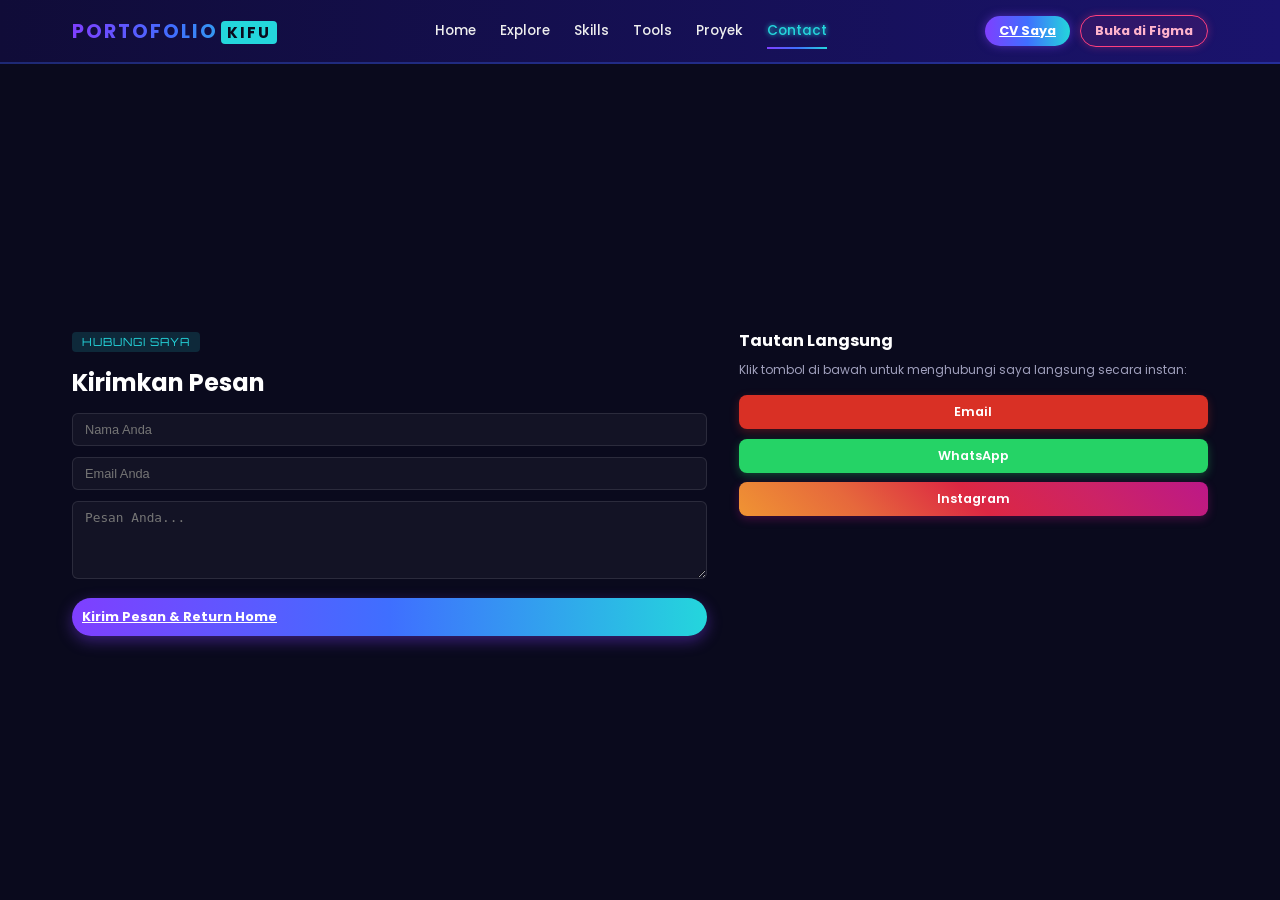
==== robotic-portfolio/contact.html @ 7e7808a2 "feat: restructure portfolio to multi-page static HTML pages for clean Figma prototyping import" ====
<!DOCTYPE html>
<html lang="id">
<head>
  <meta charset="UTF-8" />
  <meta name="viewport" content="width=device-width, initial-scale=1.0" />
  <title>Portofolio Fauzan - Contact</title>
  <link rel="stylesheet" href="style.css" />
  <link href="https://fonts.googleapis.com/css2?family=Orbitron:wght@400;700;900&family=Poppins:wght@300;400;500;600;700&display=swap" rel="stylesheet">
</head>
<body class="website-mode">
  <div class="website-container" id="workspace-website">
    <div class="play-screen active">
      <div class="screen-content">
            <header class="mock-header">
              <a href="index.html" class="mock-logo prototype-hotspot" data-target="screen-home">PORTOFOLIO<span>KIFU</span></a>
              <nav class="mock-nav">
                <a href="index.html" class="mock-nav-item prototype-hotspot" id="s8-nav-home" data-target="screen-home">Home</a>
                <a href="explore.html" class="mock-nav-item prototype-hotspot" id="s8-nav-explore" data-target="screen-explore">Explore</a>
                <a href="skills.html" class="mock-nav-item prototype-hotspot" id="s8-nav-skills" data-target="screen-skills">Skills</a>
                <a href="tools.html" class="mock-nav-item prototype-hotspot" id="s8-nav-tools" data-target="screen-tools">Tools</a>
                <a href="projects.html" class="mock-nav-item prototype-hotspot" id="s8-nav-projects" data-target="screen-projects">Proyek</a>
                <a href="contact.html" class="mock-nav-item active prototype-hotspot" id="s8-nav-contact" data-target="screen-contact">Contact</a>
              </nav>
              <div class="header-actions-group">
                <a href="cv.html" class="mock-btn-cv prototype-hotspot" id="s8-btn-cv" data-target="screen-cv">CV Saya</a>
                <a href="https://www.figma.com/design/l6Zp5T2D5J3k4u8/Portofolio-Fauzan-Zainul-Arifin" target="_blank" class="mock-btn-figma">Buka di Figma</a>
              </div>
            </header>
            <main class="mock-main">
              <div class="contact-section-inner">
                <div class="contact-left">
                  <div class="section-badge">HUBUNGI SAYA</div>
                  <h2>Kirimkan Pesan</h2>
                  <form class="contact-form-sim" onsubmit="event.preventDefault(); triggerSubmitSim();">
                    <input type="text" placeholder="Nama Anda" class="contact-input" required />
                    <input type="email" placeholder="Email Anda" class="contact-input" required />
                    <textarea placeholder="Pesan Anda..." class="contact-textarea" rows="4" required></textarea>
                    <!-- Form submit triggers transition back to Home with a success toast -->
                    <a href="index.html" class="contact-btn-submit prototype-hotspot" id="s8-btn-submit" data-target="screen-home" onclick="triggerSubmitSim()">Kirim Pesan & Return Home</a>
                  </form>
                </div>
                <div class="contact-right">
                  <h3>Tautan Langsung</h3>
                  <p>Klik tombol di bawah untuk menghubungi saya langsung secara instan:</p>
                  <div class="direct-links-grid">
                    <a href="https://mail.google.com/mail/?view=cm&fs=1&to=fauzanzainularifin14@gmail.com" target="_blank" class="contact-social-btn email-btn">
                      <span>Email</span>
                    </a>
                    <a href="https://wa.me/6281368740383?text=halo%20kak%20fauzan%20saya%20ingin%20berkenalan%20dengan%20anda" target="_blank" class="contact-social-btn wa-btn">
                      <span>WhatsApp</span>
                    </a>
                    <a href="https://www.instagram.com/holdupp_zannn" target="_blank" class="contact-social-btn ig-btn">
                      <span>Instagram</span>
                    </a>
                  </div>
                </div>
              </div>
            </main>
          </div>
    </div>
  </div>
  
  
  
  <script src="script.js"></script>
</body>
</html>
---- robotic-portfolio/style.css ----
/* ==========================================================================
   RESET & SYSTEM VARIABLE DEFINITIONS
   ========================================================================== */
@import url('https://fonts.googleapis.com/css2?family=Orbitron:wght@400;700;900&family=Poppins:wght@300;400;500;600;700&display=swap');

:root {
  /* Figma Prototyper Palette */
  --figma-bg: #1e1e1e;
  --figma-top-bar: #2c2c2c;
  --figma-sidebar: #2c2c2c;
  --figma-border: #3c3c3c;
  --figma-selected: #18a0fb;
  --figma-hotspot-bg: rgba(24, 160, 251, 0.25);
  --figma-hotspot-border: #18a0fb;
  --figma-text-muted: #b3b3b3;

  /* Fauzan's Neon Robotic Palette */
  --bg-dark: #0a0a1d;
  --color-start: #7f3fff;
  --color-mid: #3f6fff;
  --color-end: #24d6dc;
  --font-family: 'Poppins', sans-serif;
  --font-tech: 'Orbitron', sans-serif;
  --neon-gradient: linear-gradient(90deg, #7f3fff, #3f6fff, #24d6dc);
  --text-shadow-neon: 0 0 8px rgba(127, 63, 255, 0.6), 0 0 20px rgba(63, 111, 255, 0.7), 0 0 30px rgba(36, 214, 220, 0.7);
  --btn-gradient: linear-gradient(90deg, #7f3fff 0%, #3f6fff 50%, #24d6dc 100%);
  --card-bg: #121229;
  
  --wire-color: #24d6dc;
  --wire-color-selected: #ff3f7f;
}

* {
  box-sizing: border-box;
  margin: 0;
  padding: 0;
}

body {
  font-family: var(--font-family);
  background: var(--figma-bg);
  color: #ffffff;
  overflow: hidden;
  height: 100vh;
  display: flex;
  flex-direction: column;
}

/* ==========================================================================
   TOP BAR HEADER CONTROL
   ========================================================================== */
.top-bar {
  height: 52px;
  background: var(--figma-top-bar);
  border-bottom: 1px solid var(--figma-border);
  display: flex;
  justify-content: space-between;
  align-items: center;
  padding: 0 1rem;
  z-index: 1000;
  user-select: none;
}

.top-left {
  display: flex;
  align-items: center;
  gap: 0.8rem;
}

.prototype-logo {
  display: flex;
  align-items: center;
  gap: 0.5rem;
  font-weight: 700;
  font-size: 0.9rem;
  letter-spacing: 0.5px;
}

.figma-icon {
  width: 14px;
  height: 21px;
}

.divider {
  width: 1px;
  height: 20px;
  background: var(--figma-border);
}

.project-name {
  color: var(--figma-text-muted);
  font-size: 0.85rem;
  font-weight: 500;
}

.top-middle {
  flex-grow: 1;
  display: flex;
  justify-content: center;
}

.mode-tabs {
  display: flex;
  background: #1e1e1e;
  padding: 2px;
  border-radius: 6px;
  border: 1px solid var(--figma-border);
}

.mode-tab {
  background: transparent;
  border: none;
  color: var(--figma-text-muted);
  padding: 6px 14px;
  border-radius: 4px;
  font-size: 0.8rem;
  font-weight: 600;
  cursor: pointer;
  display: flex;
  align-items: center;
  gap: 0.4rem;
  transition: all 0.2s ease;
}

.mode-tab:hover {
  color: #ffffff;
}

.mode-tab.active {
  background: var(--figma-border);
  color: #ffffff;
  box-shadow: 0 1px 3px rgba(0,0,0,0.3);
}

.top-right {
  display: flex;
  align-items: center;
  gap: 1rem;
}

.canvas-controls {
  display: flex;
  align-items: center;
  gap: 0.5rem;
}

.control-btn {
  background: #333333;
  color: #ffffff;
  border: none;
  width: 24px;
  height: 24px;
  border-radius: 4px;
  font-size: 0.85rem;
  cursor: pointer;
  display: flex;
  align-items: center;
  justify-content: center;
}

.control-btn:hover {
  background: #444444;
}

.zoom-pct {
  font-size: 0.8rem;
  font-weight: 600;
  min-width: 36px;
  text-align: center;
}

.view-toggles {
  display: flex;
  gap: 1rem;
}

.toggle-container {
  display: flex;
  align-items: center;
  gap: 0.4rem;
  font-size: 0.75rem;
  cursor: pointer;
  color: var(--figma-text-muted);
}

.toggle-container input {
  cursor: pointer;
}

/* ==========================================================================
   WORKSPACE CONTAINER (CANVAS MODE)
   ========================================================================== */
.workspace-container {
  flex-grow: 1;
  display: flex;
  position: relative;
  overflow: hidden;
  height: calc(100vh - 52px);
}

/* SIDEBAR LAYOUTS */
.sidebar {
  width: 260px;
  background: var(--figma-sidebar);
  border-right: 1px solid var(--figma-border);
  display: flex;
  flex-direction: column;
  z-index: 10;
  flex-shrink: 0;
  user-select: none;
}

.right-sidebar {
  border-right: none;
  border-left: 1px solid var(--figma-border);
}

.sidebar-header {
  padding: 0.8rem 1rem;
  border-bottom: 1px solid var(--figma-border);
}

.sidebar-header h3 {
  font-size: 0.75rem;
  text-transform: uppercase;
  letter-spacing: 1px;
  color: var(--figma-text-muted);
  font-weight: 700;
}

.sidebar-content {
  flex-grow: 1;
  overflow-y: auto;
  padding: 0.5rem 0;
}

/* Layers list styling */
.layers-list, .connections-list {
  list-style: none;
}

.layer-item, .conn-item {
  padding: 8px 16px;
  font-size: 0.8rem;
  color: var(--figma-text-muted);
  cursor: pointer;
  display: flex;
  align-items: center;
  gap: 0.5rem;
  transition: all 0.15s ease;
}

.layer-item:hover, .conn-item:hover {
  background: rgba(255,255,255,0.05);
  color: #ffffff;
}

.layer-item.active, .conn-item.active {
  background: rgba(24, 160, 251, 0.15);
  color: #18a0fb;
  font-weight: 600;
}

.layer-icon {
  font-size: 0.75rem;
  opacity: 0.7;
}

/* Connection Inspector Panel */
.inspector-section {
  padding: 1rem;
}

.inspector-section.empty-state {
  color: var(--figma-text-muted);
  font-size: 0.8rem;
  line-height: 1.5;
  text-align: center;
  padding-top: 3rem;
}

.inspector-item {
  margin-bottom: 1.2rem;
  display: flex;
  flex-direction: column;
  gap: 0.3rem;
}

.ins-label {
  font-size: 0.7rem;
  text-transform: uppercase;
  color: var(--figma-text-muted);
  letter-spacing: 0.5px;
}

.ins-value {
  font-size: 0.85rem;
  font-weight: 600;
  color: #ffffff;
}

.glow-badge {
  display: inline-block;
  background: rgba(127, 63, 255, 0.2);
  color: #b58dff;
  padding: 3px 8px;
  border-radius: 4px;
  border: 1px solid rgba(127, 63, 255, 0.4);
  font-size: 0.75rem;
}

.highlight-blue {
  color: #24d6dc;
}

.highlight-green {
  color: #0acf83;
}

.action-card-play {
  margin-top: 2rem;
  background: #1a1a1a;
  border: 1px solid var(--figma-border);
  padding: 1rem;
  border-radius: 8px;
  text-align: center;
}

.action-card-play p {
  font-size: 0.75rem;
  color: var(--figma-text-muted);
  margin-bottom: 0.8rem;
}

.btn-play-trigger {
  background: var(--figma-selected);
  color: #ffffff;
  border: none;
  padding: 8px 16px;
  border-radius: 6px;
  font-size: 0.8rem;
  font-weight: 600;
  cursor: pointer;
  width: 100%;
  transition: opacity 0.2s ease;
}

.btn-play-trigger:hover {
  opacity: 0.9;
}

/* ==========================================================================
   CANVAS WINDOW (EDITOR VIEWER)
   ========================================================================== */
.canvas-viewport {
  flex-grow: 1;
  position: relative;
  overflow: auto;
  cursor: grab;
  /* Glowing Space/Grid Background */
  background-color: #0d0c1d;
  background-image: 
    radial-gradient(rgba(127, 63, 255, 0.12) 1.5px, transparent 0),
    radial-gradient(rgba(36, 214, 220, 0.08) 2px, transparent 0);
  background-size: 32px 32px, 64px 64px;
  background-position: 0 0, 16px 16px;
  user-select: none;
}

.canvas-viewport:active {
  cursor: grabbing;
}

.canvas-inner {
  position: absolute;
  width: 4000px;
  height: 3000px;
  transform-origin: top left;
  transition: transform 0.1s linear; /* Responsive rendering on zoom/pan */
}

/* SVG Wires Overlay */
.wires-overlay {
  position: absolute;
  top: 0;
  left: 0;
  width: 100%;
  height: 100%;
  pointer-events: none;
  z-index: 5;
}

/* Wire Paths */
.wire-path {
  fill: none;
  stroke: var(--wire-color);
  stroke-width: 2.5;
  cursor: pointer;
  pointer-events: visibleStroke;
  transition: stroke 0.2s, stroke-width 0.2s;
}

.wire-path:hover, .wire-path.active {
  stroke: var(--wire-color-selected);
  stroke-width: 3.5;
  filter: drop-shadow(0 0 4px var(--wire-color-selected));
}

.wire-path.glowing {
  stroke-dasharray: 8 4;
  animation: dash 30s linear infinite;
}

@keyframes dash {
  to {
    stroke-dashoffset: -1000;
  }
}

/* Wire hotspots */
.wire-hotspot {
  fill: rgba(36, 214, 220, 0.15);
  stroke: #24d6dc;
  stroke-width: 1.5;
  cursor: pointer;
  pointer-events: fill;
  transition: all 0.2s ease;
}

.wire-hotspot:hover {
  fill: rgba(255, 63, 127, 0.25);
  stroke: #ff3f7f;
}

/* ==========================================================================
   FIGMA SCREEN FRAMES
   ========================================================================== */
.figma-frame {
  position: absolute;
  width: 1024px;
  height: 640px;
  background: var(--bg-dark);
  border: 1px dashed rgba(255, 255, 255, 0.25);
  box-shadow: 0 20px 50px rgba(0, 0, 0, 0.6);
  border-radius: 8px;
  display: flex;
  flex-direction: column;
  overflow: hidden;
  z-index: 2;
  transition: border-color 0.2s, box-shadow 0.2s;
}

.figma-frame:hover {
  border-color: rgba(24, 160, 251, 0.5);
  box-shadow: 0 20px 50px rgba(0, 0, 0, 0.6), 0 0 20px rgba(24, 160, 251, 0.15);
}

.figma-frame.active {
  border: 2px solid var(--figma-selected);
  border-color: var(--figma-selected);
}

.frame-label {
  position: absolute;
  top: -24px;
  left: 0;
  display: flex;
  gap: 8px;
  font-size: 11px;
  font-family: sans-serif;
  color: var(--figma-text-muted);
  pointer-events: none;
}

.frame-name {
  font-weight: 700;
  color: #ffffff;
}

.frame-size {
  opacity: 0.6;
}

.figma-frame.active .frame-name {
  color: var(--figma-selected);
}

/* Screen viewport content */
.screen-content {
  width: 100%;
  height: 100%;
  display: flex;
  flex-direction: column;
  background: var(--bg-dark);
  position: relative;
  overflow-y: auto;
  overflow-x: hidden;
}

/* Custom Scrollbar for screens inside editor */
.screen-content::-webkit-scrollbar {
  width: 8px;
}
.screen-content::-webkit-scrollbar-track {
  background: rgba(0, 0, 0, 0.3);
}
.screen-content::-webkit-scrollbar-thumb {
  background: rgba(255, 255, 255, 0.15);
  border-radius: 4px;
}

/* Hotspot areas indicators (only shown when checked) */
.prototype-hotspot {
  position: relative;
  cursor: pointer;
}

body.show-hotspots-active .prototype-hotspot::after {
  content: '';
  position: absolute;
  top: 0;
  left: 0;
  right: 0;
  bottom: 0;
  border-radius: 4px;
  background: var(--figma-hotspot-bg);
  border: 1px dashed var(--figma-hotspot-border);
  pointer-events: none;
  opacity: 0.4;
  transition: opacity 0.2s;
  z-index: 100;
}

body.show-hotspots-active .prototype-hotspot:hover::after {
  opacity: 0.9;
}

/* ==========================================================================
   HIGH FIDELITY MOCK SCREEN INTERIOR STYLING
   ========================================================================== */

/* 1. Header */
.mock-header {
  height: 64px;
  background: linear-gradient(90deg, #100c38, #1a136d);
  border-bottom: 2px solid rgba(63, 111, 255, 0.3);
  display: flex;
  justify-content: space-between;
  align-items: center;
  padding: 0 2rem;
  flex-shrink: 0;
  position: sticky;
  top: 0;
  z-index: 50;
}

.mock-logo {
  font-weight: 700;
  font-size: 1.2rem;
  background: var(--neon-gradient);
  -webkit-background-clip: text;
  background-clip: text;
  color: transparent;
  letter-spacing: 2px;
}

.mock-logo span {
  background: var(--color-end);
  padding: 0px 6px;
  border-radius: 4px;
  color: #0a0a1d;
  font-size: 0.95rem;
  margin-left: 3px;
  display: inline-block;
  -webkit-background-clip: initial;
  background-clip: initial;
}

.mock-nav {
  display: flex;
  gap: 1.5rem;
}

.mock-nav-item {
  color: #eeeeee;
  font-size: 0.85rem;
  font-weight: 500;
  text-decoration: none;
  position: relative;
  padding: 4px 0;
  transition: color 0.3s;
}

.mock-nav-item:hover, .mock-nav-item.active {
  color: var(--color-end);
  text-shadow: 0 0 5px var(--color-end);
}

.mock-nav-item.active::after {
  content: '';
  position: absolute;
  bottom: -4px;
  left: 0;
  width: 100%;
  height: 2px;
  background: var(--btn-gradient);
}

.mock-btn-cv {
  font-weight: 700;
  padding: 6px 14px;
  font-size: 0.8rem;
  border-radius: 16px;
  cursor: pointer;
  border: none;
  background: var(--btn-gradient);
  color: white;
  box-shadow: 0 0 10px rgba(127, 63, 255, 0.5);
  transition: all 0.3s ease;
}

.mock-btn-cv:hover {
  box-shadow: 0 0 15px rgba(36, 214, 220, 0.8);
}

.mock-main {
  flex-grow: 1;
  padding: 2rem;
  display: flex;
  flex-direction: column;
  justify-content: center;
}

/* SCREEN 1: Home Layout */
.hero-section {
  display: grid;
  grid-template-columns: 1.2fr 0.8fr;
  gap: 2rem;
  align-items: center;
}

.hero-tag {
  font-family: var(--font-tech);
  font-size: 0.7rem;
  color: var(--color-end);
  text-shadow: 0 0 5px var(--color-end);
  letter-spacing: 1px;
  margin-bottom: 0.5rem;
}

.hero-title {
  font-size: 2.8rem;
  line-height: 1.1;
  font-weight: 700;
  margin-bottom: 0.6rem;
  color: #ffffff;
}

.hero-title span {
  background: var(--neon-gradient);
  -webkit-background-clip: text;
  background-clip: text;
  color: transparent;
}

.hero-subtitle {
  font-size: 1.1rem;
  color: var(--color-end);
  font-weight: 600;
  margin-bottom: 0.8rem;
}

.hero-desc {
  font-size: 0.85rem;
  color: #b3b3c6;
  line-height: 1.5;
  margin-bottom: 1.5rem;
}

.hero-actions {
  display: flex;
  gap: 1rem;
}

.hero-btn-primary, .hero-btn-secondary {
  padding: 10px 20px;
  border-radius: 24px;
  font-size: 0.85rem;
  font-weight: 600;
  border: none;
  cursor: pointer;
  transition: all 0.3s;
}

.hero-btn-primary {
  background: var(--btn-gradient);
  color: #ffffff;
  box-shadow: 0 0 15px rgba(63, 111, 255, 0.4);
}

.hero-btn-primary:hover {
  transform: translateY(-2px);
  box-shadow: 0 0 25px rgba(63, 111, 255, 0.8);
}

.hero-btn-secondary {
  background: rgba(255, 255, 255, 0.05);
  color: #ffffff;
  border: 1px solid rgba(255, 255, 255, 0.2);
}

.hero-btn-secondary:hover {
  background: rgba(255, 255, 255, 0.15);
  border-color: var(--color-end);
}

.avatar-glow {
  display: flex;
  justify-content: center;
  align-items: center;
}

.avatar-frame {
  width: 180px;
  height: 180px;
  border-radius: 50%;
  background: linear-gradient(45deg, var(--color-start), var(--color-end));
  padding: 4px;
  box-shadow: 0 0 30px rgba(127, 63, 255, 0.4);
}

.avatar-placeholder {
  width: 100%;
  height: 100%;
  border-radius: 50%;
  background: #0d0c1d;
  display: flex;
  align-items: center;
  justify-content: center;
  position: relative;
}

.avatar-image-sim {
  font-family: var(--font-tech);
  font-size: 2.2rem;
  font-weight: 900;
  background: var(--neon-gradient);
  -webkit-background-clip: text;
  background-clip: text;
  color: transparent;
}

.pulse-ring {
  position: absolute;
  width: 100%;
  height: 100%;
  border: 2px solid var(--color-end);
  border-radius: 50%;
  animation: pulse-ring-anim 2s infinite;
  opacity: 0.7;
}

@keyframes pulse-ring-anim {
  0% { transform: scale(1); opacity: 0.7; }
  100% { transform: scale(1.3); opacity: 0; }
}

/* SCREEN 2: Explore Layout */
.explore-section {
  display: grid;
  grid-template-columns: 1.1fr 0.9fr;
  gap: 2rem;
  align-items: center;
}

.section-badge {
  font-family: var(--font-tech);
  background: rgba(36, 214, 220, 0.15);
  color: var(--color-end);
  padding: 3px 10px;
  border-radius: 4px;
  font-size: 0.7rem;
  letter-spacing: 1px;
  display: inline-block;
  margin-bottom: 0.8rem;
}

.section-title {
  font-size: 1.9rem;
  font-weight: 700;
  margin-bottom: 1rem;
  background: var(--neon-gradient);
  -webkit-background-clip: text;
  background-clip: text;
  color: transparent;
}

.explore-p {
  font-size: 0.85rem;
  color: #cccccc;
  line-height: 1.6;
  margin-bottom: 1rem;
}

.explore-btn-next, .skills-btn-next, .tools-btn-next {
  background: linear-gradient(90deg, #3f6fff, #24d6dc);
  border: none;
  color: white;
  padding: 10px 20px;
  border-radius: 20px;
  font-size: 0.8rem;
  font-weight: 600;
  cursor: pointer;
  margin-top: 1rem;
  box-shadow: 0 5px 15px rgba(36, 214, 220, 0.3);
  transition: all 0.3s;
}

.explore-btn-next:hover, .skills-btn-next:hover, .tools-btn-next:hover {
  box-shadow: 0 5px 20px rgba(36, 214, 220, 0.6);
  transform: translateX(3px);
}

.robotic-terminal {
  background: #090915;
  border: 1px solid rgba(63, 111, 255, 0.4);
  border-radius: 8px;
  padding: 1rem;
  font-family: var(--font-tech);
  box-shadow: inset 0 0 15px rgba(63, 111, 255, 0.2);
}

.terminal-header {
  display: flex;
  align-items: center;
  gap: 5px;
  border-bottom: 1px solid rgba(255,255,255,0.1);
  padding-bottom: 0.5rem;
  margin-bottom: 0.8rem;
}

.dot {
  width: 8px;
  height: 8px;
  border-radius: 50%;
}
.dot.red { background: #ff5f56; }
.dot.yellow { background: #ffbd2e; }
.dot.green { background: #27c93f; }

.terminal-title {
  font-size: 0.65rem;
  color: var(--figma-text-muted);
  margin-left: 5px;
}

.term-row {
  font-size: 0.75rem;
  margin-bottom: 0.6rem;
}

.term-row .lbl {
  color: #ff3f7f;
}
.term-row .val {
  color: #24d6dc;
}

.pulse-text {
  animation: text-pulse-anim 1.5s infinite alternate;
}

@keyframes text-pulse-anim {
  0% { opacity: 0.4; }
  100% { opacity: 1; text-shadow: 0 0 5px #24d6dc; }
}

.term-graph {
  height: 4px;
  background: rgba(255,255,255,0.1);
  border-radius: 2px;
  margin-top: 0.5rem;
  overflow: hidden;
}

.bar-fill {
  height: 100%;
  background: linear-gradient(90deg, var(--color-start), var(--color-end));
  animation: load-graph 1.5s ease-out forwards;
}

@keyframes load-graph {
  from { width: 0; }
}

/* SCREEN 3: Skills Layout */
.skills-layout {
  display: grid;
  grid-template-columns: 1fr 1fr;
  gap: 1.5rem;
  margin-bottom: 1rem;
}

.skills-card {
  background: #111126;
  border: 1px solid rgba(127, 63, 255, 0.2);
  border-radius: 12px;
  padding: 1.2rem;
  box-shadow: 0 5px 15px rgba(0,0,0,0.3);
}

.skills-card h3 {
  font-size: 1.1rem;
  font-weight: 700;
  margin-bottom: 1rem;
  background: var(--neon-gradient);
  -webkit-background-clip: text;
  background-clip: text;
  color: transparent;
  border-bottom: 1px solid rgba(63, 111, 255, 0.2);
  padding-bottom: 0.4rem;
}

.skill-item-bar {
  margin-bottom: 0.8rem;
}

.skill-info {
  display: flex;
  justify-content: space-between;
  font-size: 0.75rem;
  margin-bottom: 0.3rem;
  color: #eeeeee;
  font-weight: 500;
}

.bar-bg {
  height: 6px;
  background: rgba(255,255,255,0.08);
  border-radius: 3px;
  overflow: hidden;
}

.bar-fill-neon {
  height: 100%;
  background: linear-gradient(90deg, #7f3fff, #3f6fff);
  box-shadow: 0 0 8px rgba(127, 63, 255, 0.8);
  border-radius: 3px;
}

.bar-fill-neon.blue {
  background: linear-gradient(90deg, #3f6fff, #24d6dc);
  box-shadow: 0 0 8px rgba(36, 214, 220, 0.8);
}

.skills-footer {
  display: flex;
  justify-content: flex-end;
}

/* SCREEN 4: Tools Layout */
.tools-layout {
  text-align: center;
  max-width: 800px;
  margin: 0 auto;
}

.tools-header {
  margin-bottom: 1.5rem;
}

.tools-header h2 {
  font-size: 1.8rem;
  background: var(--neon-gradient);
  -webkit-background-clip: text;
  background-clip: text;
  color: transparent;
  margin-bottom: 0.5rem;
}

.tools-header p {
  font-size: 0.8rem;
  color: #a0a0bd;
}

.tools-grid {
  display: grid;
  grid-template-columns: repeat(6, 1fr);
  gap: 1rem;
  margin-bottom: 1.5rem;
}

.tool-icon-card {
  background: #111126;
  border: 1px solid rgba(63, 111, 255, 0.2);
  border-radius: 8px;
  padding: 1rem 0.5rem;
  display: flex;
  flex-direction: column;
  align-items: center;
  gap: 0.5rem;
  transition: all 0.3s ease;
}

.tool-icon-card:hover {
  transform: translateY(-4px);
  border-color: var(--color-end);
  box-shadow: 0 5px 15px rgba(36, 214, 220, 0.2);
}

.tool-icon-card img {
  width: 36px;
  height: 36px;
  object-fit: contain;
}

.tool-icon-card span {
  font-size: 0.7rem;
  font-weight: 600;
  color: #eeeeee;
}

.tools-footer {
  display: flex;
  justify-content: flex-end;
}

/* SCREEN 5: Projects Layout */
.projects-container {
  display: flex;
  flex-direction: column;
  height: 100%;
}

.projects-intro {
  margin-bottom: 1rem;
}

.projects-intro h2 {
  font-size: 1.7rem;
  background: var(--neon-gradient);
  -webkit-background-clip: text;
  background-clip: text;
  color: transparent;
}

.projects-grid-2x2 {
  display: grid;
  grid-template-columns: 1fr 1fr;
  gap: 1.2rem;
  flex-grow: 1;
}

.project-card-compact {
  background: #111126;
  border: 1px solid rgba(127, 63, 255, 0.15);
  border-radius: 12px;
  overflow: hidden;
  display: flex;
  flex-direction: column;
  transition: all 0.3s;
}

.project-card-compact:hover {
  transform: translateY(-2px);
  border-color: var(--color-end);
  box-shadow: 0 5px 20px rgba(36, 214, 220, 0.3);
}

.proj-img-placeholder {
  height: 100px;
  background: linear-gradient(135deg, #151133, #090915);
  display: flex;
  align-items: center;
  justify-content: center;
  font-family: var(--font-tech);
  font-size: 0.75rem;
  font-weight: 700;
  letter-spacing: 0.5px;
  border-bottom: 1px solid rgba(255,255,255,0.05);
}

.font-orange { color: #f24e1e; text-shadow: 0 0 5px rgba(242, 78, 30, 0.5); }
.font-blue { color: #24d6dc; text-shadow: 0 0 5px rgba(36, 214, 220, 0.5); }
.font-purple { color: #a259ff; text-shadow: 0 0 5px rgba(162, 89, 255, 0.5); }
.font-cyan { color: #3f6fff; text-shadow: 0 0 5px rgba(63, 111, 255, 0.5); }

.proj-meta {
  padding: 0.8rem;
  display: flex;
  flex-direction: column;
  gap: 0.3rem;
  flex-grow: 1;
}

.proj-meta h4 {
  font-size: 0.85rem;
  font-weight: 700;
  color: #ffffff;
}

.proj-role-tag {
  font-size: 0.65rem;
  color: var(--color-end);
  font-style: italic;
  font-weight: 500;
}

.proj-meta p {
  font-size: 0.7rem;
  color: #a0a0bd;
  line-height: 1.4;
  margin-top: 2px;
}

.click-details {
  font-size: 0.7rem;
  font-weight: 700;
  color: var(--color-end);
  margin-top: auto;
  align-self: flex-end;
  text-decoration: underline;
}

/* SCREENS 6 & 7: Project Detail Layout */
.project-detail-layout {
  display: flex;
  flex-direction: column;
  gap: 1rem;
}

.detail-header-row {
  display: flex;
  justify-content: space-between;
  align-items: center;
}

.btn-back-projects {
  background: rgba(255, 255, 255, 0.05);
  border: 1px solid rgba(255, 255, 255, 0.2);
  color: white;
  padding: 6px 14px;
  border-radius: 16px;
  font-size: 0.75rem;
  font-weight: 600;
  cursor: pointer;
  transition: all 0.3s;
}

.btn-back-projects:hover {
  background: var(--btn-gradient);
  border-color: transparent;
}

.detail-title {
  font-size: 1.5rem;
  font-weight: 700;
  background: var(--neon-gradient);
  -webkit-background-clip: text;
  background-clip: text;
  color: transparent;
}

.detail-grid {
  display: grid;
  grid-template-columns: 1.1fr 0.9fr;
  gap: 1.5rem;
}

.video-mock-player {
  background: #000000;
  border-radius: 12px;
  aspect-ratio: 16/9;
  display: flex;
  flex-direction: column;
  justify-content: center;
  align-items: center;
  position: relative;
  overflow: hidden;
  border: 1px solid rgba(127, 63, 255, 0.3);
  box-shadow: 0 0 15px rgba(127, 63, 255, 0.2);
}

.play-icon {
  font-size: 3rem;
  color: var(--color-end);
  cursor: pointer;
  transition: transform 0.2s;
}

.play-icon:hover {
  transform: scale(1.15);
  text-shadow: 0 0 10px var(--color-end);
}

.video-overlay-text {
  font-size: 0.65rem;
  color: #888888;
  margin-top: 10px;
}

.video-controls {
  position: absolute;
  bottom: 0;
  left: 0;
  right: 0;
  background: rgba(0,0,0,0.6);
  padding: 6px;
  display: flex;
  align-items: center;
  gap: 10px;
}

.progress-bar-sim {
  flex-grow: 1;
  height: 4px;
  background: rgba(255,255,255,0.2);
  position: relative;
}

.progress-bar-sim::after {
  content: '';
  position: absolute;
  top: 0;
  left: 0;
  width: 40%;
  height: 100%;
  background: var(--color-end);
}

.play-btn-sim {
  font-size: 0.7rem;
}

.browser-mock-preview {
  background: #1a1a2e;
  border-radius: 12px;
  overflow: hidden;
  border: 1px solid rgba(36, 214, 220, 0.3);
  box-shadow: 0 0 15px rgba(36, 214, 220, 0.2);
  display: flex;
  flex-direction: column;
  aspect-ratio: 16/9;
}

.browser-header {
  background: #0f0f1d;
  height: 28px;
  display: flex;
  align-items: center;
  padding: 0 10px;
  gap: 15px;
}

.dots-red-yellow-green {
  display: flex;
  gap: 4px;
}

.d-red, .d-yellow, .d-green {
  width: 6px;
  height: 6px;
  border-radius: 50%;
}
.d-red { background: #ff5f56; }
.d-yellow { background: #ffbd2e; }
.d-green { background: #27c93f; }

.browser-url-bar {
  background: rgba(255,255,255,0.08);
  font-size: 0.6rem;
  color: #888888;
  flex-grow: 1;
  padding: 2px 8px;
  border-radius: 4px;
  text-align: center;
}

.browser-body-sim {
  flex-grow: 1;
  padding: 1rem;
  display: flex;
  align-items: center;
  justify-content: center;
  text-align: center;
}

.sim-hero h5 {
  font-size: 0.95rem;
  font-weight: 700;
  color: #ffffff;
}

.sim-hero p {
  font-size: 0.65rem;
  color: var(--color-end);
}

.sim-blocks {
  display: flex;
  gap: 6px;
  margin-top: 10px;
}

.sim-blocks span {
  width: 40px;
  height: 20px;
  border-radius: 4px;
}
.sim-blocks .b1 { background: rgba(127, 63, 255, 0.3); }
.sim-blocks .b2 { background: rgba(36, 214, 220, 0.3); }

.detail-info-card {
  background: #111126;
  border-radius: 12px;
  border: 1px solid rgba(255,255,255,0.05);
  padding: 1rem;
  display: flex;
  flex-direction: column;
  gap: 0.8rem;
}

.detail-meta-item {
  display: flex;
  flex-direction: column;
  gap: 0.2rem;
}

.detail-meta-item strong {
  font-size: 0.75rem;
  color: var(--color-end);
}

.detail-meta-item span {
  font-size: 0.75rem;
  color: #eeeeee;
  line-height: 1.4;
}

/* SCREEN 8: Contact Layout */
.contact-section-inner {
  display: grid;
  grid-template-columns: 1.15fr 0.85fr;
  gap: 2rem;
  align-items: flex-start;
}

.contact-form-sim {
  display: flex;
  flex-direction: column;
  gap: 0.7rem;
  margin-top: 0.8rem;
}

.contact-input, .contact-textarea {
  background: rgba(255, 255, 255, 0.04);
  border: 1px solid rgba(255, 255, 255, 0.1);
  padding: 8px 12px;
  border-radius: 6px;
  color: #ffffff;
  font-size: 0.8rem;
}

.contact-input:focus, .contact-textarea:focus {
  outline: none;
  border-color: var(--color-end);
  box-shadow: 0 0 10px rgba(36, 214, 220, 0.2);
}

.contact-btn-submit {
  background: var(--btn-gradient);
  color: white;
  border: none;
  padding: 10px;
  border-radius: 20px;
  font-size: 0.8rem;
  font-weight: 700;
  cursor: pointer;
  margin-top: 0.5rem;
  box-shadow: 0 5px 15px rgba(127,63,255,0.4);
}

.contact-btn-submit:hover {
  box-shadow: 0 5px 20px rgba(36, 214, 220, 0.8);
}

.contact-right h3 {
  font-size: 1rem;
  color: #ffffff;
  margin-bottom: 0.5rem;
}

.contact-right p {
  font-size: 0.75rem;
  color: #a0a0bd;
  margin-bottom: 1rem;
}

.direct-links-grid {
  display: flex;
  flex-direction: column;
  gap: 0.6rem;
}

.contact-social-btn {
  display: flex;
  align-items: center;
  justify-content: center;
  padding: 8px;
  border-radius: 8px;
  color: #ffffff;
  font-size: 0.8rem;
  font-weight: 600;
  text-decoration: none;
  text-align: center;
  transition: transform 0.2s, box-shadow 0.2s;
}

.contact-social-btn:hover {
  transform: translateY(-2px);
}

.email-btn { background: #d93025; box-shadow: 0 3px 10px rgba(217, 48, 37, 0.3); }
.wa-btn { background: #25d366; box-shadow: 0 3px 10px rgba(37, 211, 102, 0.3); }
.ig-btn { background: linear-gradient(45deg, #f09433, #e6683c, #dc2743, #cc2366, #bc1888); box-shadow: 0 3px 10px rgba(188, 24, 136, 0.3); }

/* SCREEN 9: CV Viewer Layout */
.bg-grid-cv {
  background: #0f0c23;
  padding: 1.5rem;
  overflow-y: auto;
}

.cv-app-container {
  max-width: 600px;
  margin: 0 auto;
}

.cv-doc-header {
  display: flex;
  justify-content: space-between;
  margin-bottom: 0.8rem;
}

.cv-action-btn {
  background: rgba(255,255,255,0.08);
  border: 1px solid rgba(255,255,255,0.15);
  color: #ffffff;
  font-size: 0.7rem;
  padding: 4px 8px;
  border-radius: 4px;
  cursor: pointer;
  margin-right: 5px;
}

.cv-action-btn:hover {
  background: rgba(255,255,255,0.18);
}

.cv-close-btn {
  background: #e02424;
  color: #ffffff;
  font-size: 0.7rem;
  padding: 4px 8px;
  border-radius: 4px;
  border: none;
  cursor: pointer;
}

.cv-paper {
  background: #ffffff;
  color: #333333;
  border-radius: 4px;
  padding: 2rem;
  box-shadow: 0 10px 25px rgba(0,0,0,0.5);
  font-family: sans-serif;
  line-height: 1.4;
}

.cv-hero-banner {
  border-bottom: 2px solid #333333;
  padding-bottom: 0.5rem;
  margin-bottom: 1rem;
}

.cv-hero-banner h2 {
  font-size: 1.4rem;
  color: #111111;
  font-weight: 800;
}

.cv-hero-banner p {
  font-size: 0.75rem;
  color: #666666;
}

.cv-body-grid {
  display: grid;
  grid-template-columns: 0.8fr 1.2fr;
  gap: 1.5rem;
}

.cv-sec {
  margin-bottom: 1rem;
}

.cv-sec h4 {
  font-size: 0.75rem;
  border-bottom: 1px solid #cccccc;
  padding-bottom: 2px;
  margin-bottom: 0.4rem;
  color: #111111;
  letter-spacing: 0.5px;
}

.cv-sec ul {
  list-style: none;
}

.cv-sec ul li, .cv-sec p, .cv-sec strong {
  font-size: 0.7rem;
}

.cv-sec strong {
  display: block;
  margin-top: 5px;
  color: #222222;
}

/* ==========================================================================
   PRESENTATION MODE (PLAY VIEW)
   ========================================================================== */
.presentation-container {
  position: absolute;
  top: 0;
  left: 0;
  width: 100vw;
  height: 100vh;
  background: #0f0e1a;
  z-index: 10000; /* Overlays everything */
  display: flex;
  flex-direction: column;
}

/* Play top controller menu */
.play-top-menu {
  height: 52px;
  background: #141324;
  border-bottom: 1px solid rgba(255, 255, 255, 0.08);
  display: flex;
  justify-content: space-between;
  align-items: center;
  padding: 0 1.5rem;
  flex-shrink: 0;
  user-select: none;
}

.play-back-btn {
  background: rgba(255, 255, 255, 0.05);
  border: 1px solid rgba(255, 255, 255, 0.15);
  color: #ffffff;
  padding: 6px 14px;
  border-radius: 6px;
  font-size: 0.8rem;
  font-weight: 600;
  cursor: pointer;
  transition: all 0.2s;
}

.play-back-btn:hover {
  background: #ff3f7f;
  border-color: transparent;
  box-shadow: 0 0 10px rgba(255, 63, 127, 0.6);
}

/* Device Frame Selector */
.device-selector {
  display: flex;
  align-items: center;
  gap: 0.8rem;
}

.device-label {
  font-size: 0.75rem;
  color: var(--figma-text-muted);
}

.device-btn-group {
  display: flex;
  background: #090912;
  border-radius: 6px;
  padding: 2px;
  border: 1px solid rgba(255,255,255,0.1);
}

.device-btn {
  background: transparent;
  border: none;
  color: var(--figma-text-muted);
  font-size: 0.75rem;
  font-weight: 600;
  padding: 4px 10px;
  border-radius: 4px;
  cursor: pointer;
  transition: all 0.2s;
}

.device-btn.active {
  background: var(--figma-border);
  color: #ffffff;
}

.play-status {
  display: flex;
  align-items: center;
  gap: 1rem;
}

.flow-name {
  font-size: 0.8rem;
  font-weight: 500;
  color: var(--figma-text-muted);
}

.play-action-btn {
  background: transparent;
  border: 1px solid rgba(255, 255, 255, 0.2);
  color: #ffffff;
  font-size: 0.75rem;
  padding: 4px 10px;
  border-radius: 4px;
  cursor: pointer;
  transition: background 0.2s;
}

.play-action-btn:hover {
  background: rgba(255, 255, 255, 0.1);
}

/* Viewport for presentation mode */
.presentation-viewport {
  flex-grow: 1;
  display: flex;
  justify-content: center;
  align-items: center;
  overflow: auto;
  padding: 2rem;
  background-color: #0c0b16;
  /* Grid pattern in background */
  background-image: linear-gradient(rgba(255, 255, 255, 0.02) 1px, transparent 1px),
                    linear-gradient(90deg, rgba(255, 255, 255, 0.02) 1px, transparent 1px);
  background-size: 40px 40px;
}

/* Device Frames container styles */
.device-frame {
  position: relative;
  transition: all 0.3s cubic-bezier(0.4, 0, 0.2, 1);
  transform-origin: center;
}

/* Desktop Laptop Device Mockup */
.desktop-device {
  width: 1024px;
  /* Bezel adjustment */
  padding: 24px 24px 0px 24px;
  background: #222222;
  border-radius: 16px 16px 0 0;
  box-shadow: 0 30px 60px rgba(0,0,0,0.8);
}

.desktop-device .device-bezel {
  width: 1024px;
  height: 640px;
  background: #0a0a1d;
  overflow: hidden;
  position: relative;
  border-radius: 4px 4px 0 0;
}

.laptop-webcam {
  position: absolute;
  top: 10px;
  left: 50%;
  transform: translateX(-50%);
  width: 6px;
  height: 6px;
  border-radius: 50%;
  background: #050505;
  border: 1px solid #333333;
  z-index: 1000;
}

.laptop-base {
  width: 1124px;
  height: 16px;
  background: #333333;
  border-radius: 0 0 10px 10px;
  position: absolute;
  left: -50px;
  bottom: -16px;
  box-shadow: 0 10px 20px rgba(0,0,0,0.5);
  display: flex;
  justify-content: center;
}

.laptop-notch {
  width: 120px;
  height: 5px;
  background: #1e1e1e;
  border-radius: 0 0 4px 4px;
}

/* Smartphone Device Mockup (iPhone 13 style) */
.mobile-device {
  width: 375px;
  height: 812px;
  padding: 12px;
  background: #1e1e1e;
  border: 4px solid #333333;
  border-radius: 40px;
  box-shadow: 0 30px 60px rgba(0,0,0,0.8), inset 0 0 5px rgba(255,255,255,0.2);
}

.mobile-device .device-bezel {
  width: 100%;
  height: 100%;
  border-radius: 32px;
  overflow-y: auto;
  overflow-x: hidden;
  position: relative;
  background: #0a0a1d;
  scrollbar-width: none; /* Hide scrollbars on phone preview */
}

.mobile-device .device-bezel::-webkit-scrollbar {
  display: none;
}

/* Phone top notch */
.mobile-device::after {
  content: '';
  position: absolute;
  top: 12px;
  left: 50%;
  transform: translateX(-50%);
  width: 110px;
  height: 20px;
  background: #1e1e1e;
  border-radius: 0 0 14px 14px;
  z-index: 1000;
}

.mobile-device .laptop-base {
  display: none; /* Hide base when in mobile */
}

/* When in Mobile Frame, adapt screen layouts inside the viewport */
.mobile-device .device-viewport {
  width: 100%;
}

.mobile-device .device-viewport .screen-content {
  width: 100%;
  height: 788px; /* Fit phone layout */
  font-size: 13px; /* Slightly scale fonts */
}

/* Mobile responsive details inside device viewport */
.mobile-device .mock-header {
  padding: 0 1rem;
}

.mobile-device .mock-nav {
  display: none; /* Hide navigation bar links on phone header to fit spacing */
}

.mobile-device .hero-section,
.mobile-device .explore-section,
.mobile-device .skills-layout,
.mobile-device .detail-grid,
.mobile-device .contact-section-inner,
.mobile-device .cv-body-grid {
  grid-template-columns: 1fr !important; /* Forces 1 column */
  gap: 1.5rem;
}

.mobile-device .tools-grid {
  grid-template-columns: repeat(3, 1fr) !important;
}

.mobile-device .projects-grid-2x2 {
  grid-template-columns: 1fr !important;
}

.mobile-device .hero-right,
.mobile-device .explore-right {
  order: -1; /* Display visuals above text */
}

/* Viewport content transition wrapper */
.device-viewport {
  width: 100%;
  height: 100%;
  position: relative;
  overflow: hidden;
}

.play-screen {
  position: absolute;
  top: 0;
  left: 0;
  width: 100%;
  height: 100%;
  display: flex;
  flex-direction: column;
  opacity: 0;
  transform: scale(0.98);
  pointer-events: none;
  transition: opacity 0.35s cubic-bezier(0.4, 0, 0.2, 1), transform 0.35s cubic-bezier(0.4, 0, 0.2, 1);
}

.play-screen.active {
  opacity: 1;
  transform: scale(1);
  pointer-events: auto;
  z-index: 10;
}

/* Hotspots highlight flashing in Presentation Mode */
.hotspot-flash {
  position: absolute;
  background: rgba(24, 160, 251, 0.35);
  border: 1.5px solid #18a0fb;
  border-radius: 4px;
  pointer-events: none;
  opacity: 0;
  z-index: 9999;
}

.hotspot-flash.animate {
  animation: flash-pulse 0.4s ease-out;
}

@keyframes flash-pulse {
  0% { opacity: 0; }
  50% { opacity: 1; box-shadow: 0 0 10px rgba(24, 160, 251, 0.6); }
  100% { opacity: 0; }
}

/* Toast alert for contact form submission */
.success-toast {
  position: fixed;
  bottom: 2rem;
  right: 2rem;
  background: #090915;
  border: 1px solid var(--color-end);
  border-radius: 12px;
  padding: 1rem 1.5rem;
  box-shadow: 0 10px 30px rgba(36, 214, 220, 0.3);
  z-index: 100000;
  transform: translateY(150%);
  transition: transform 0.4s cubic-bezier(0.175, 0.885, 0.32, 1.275);
}

.success-toast.show {
  transform: translateY(0);
}

.toast-content {
  display: flex;
  align-items: center;
  gap: 1rem;
}

.toast-icon {
  font-size: 2rem;
  text-shadow: 0 0 8px var(--color-end);
}

.toast-content h4 {
  font-size: 0.9rem;
  font-weight: 700;
  color: #ffffff;
}

.toast-content p {
  font-size: 0.75rem;
  color: #a0a0bd;
}

/* ==========================================================================
   NEW WEBSITE MODE & FULL-SCREEN RESPONSIVE PORTFOLIO STYLES
   ========================================================================== */

body.website-mode .top-bar {
  display: none !important;
}

body.website-mode .workspace-container {
  display: none !important;
}

body.website-mode .presentation-container {
  display: none !important;
}

body.website-mode .website-container {
  display: block;
  width: 100vw;
  height: 100vh;
  position: relative;
  overflow: hidden;
  background: var(--bg-dark);
}

/* Floating toggler for testing the Figma editor simulator */
.floating-editor-toggle {
  position: fixed;
  bottom: 20px;
  right: 20px;
  background: linear-gradient(135deg, #f24e1e 0%, #a259ff 50%, #1abcfe 100%);
  color: #ffffff;
  border: none;
  padding: 10px 18px;
  border-radius: 30px;
  font-family: var(--font-family);
  font-size: 0.85rem;
  font-weight: 700;
  cursor: pointer;
  box-shadow: 0 4px 15px rgba(0, 0, 0, 0.4);
  z-index: 99999;
  display: none;
  transition: transform 0.2s, box-shadow 0.2s;
}

.floating-editor-toggle:hover {
  transform: translateY(-2px);
  box-shadow: 0 6px 20px rgba(26, 188, 254, 0.6);
}

body.website-mode .floating-editor-toggle {
  display: block;
}

/* Grouping action buttons in header */
.header-actions-group {
  display: flex;
  align-items: center;
  gap: 10px;
}

.mock-btn-figma {
  display: inline-flex;
  align-items: center;
  font-family: var(--font-family);
  font-weight: 700;
  padding: 6px 14px;
  font-size: 0.8rem;
  border-radius: 16px;
  text-decoration: none;
  cursor: pointer;
  border: 1px solid #ff3f7f;
  background: rgba(255, 63, 127, 0.1);
  color: #ffb3cc;
  box-shadow: 0 0 8px rgba(255, 63, 127, 0.3);
  transition: all 0.3s ease;
}

.mock-btn-figma:hover {
  background: #ff3f7f;
  color: #ffffff;
  box-shadow: 0 0 15px rgba(255, 63, 127, 0.8);
}

/* Image styles in projects grid */
.proj-card-img {
  width: 100%;
  height: 120px;
  object-fit: cover;
  border-bottom: 1px solid rgba(255, 255, 255, 0.08);
}

/* Avatar Image Styles */
.avatar-img {
  width: 100%;
  height: 100%;
  border-radius: 50%;
  object-fit: cover;
  z-index: 2;
  position: relative;
}

/* Browser mock preview with real image scrolling */
.browser-body-img-container {
  flex-grow: 1;
  overflow-y: auto;
  overflow-x: hidden;
  background: #0f0f1d;
}

.browser-body-img-container::-webkit-scrollbar {
  width: 6px;
}
.browser-body-img-container::-webkit-scrollbar-thumb {
  background: rgba(255, 255, 255, 0.1);
  border-radius: 3px;
}

.browser-preview-img {
  width: 100%;
  height: auto;
  display: block;
}

/* Poster and MLBB details container */
.poster-preview-container, .ml-preview-container {
  width: 100%;
  height: 100%;
  min-height: 280px;
  border-radius: 12px;
  overflow: hidden;
  border: 1px solid rgba(127, 63, 255, 0.3);
  box-shadow: 0 0 15px rgba(127, 63, 255, 0.2);
  display: flex;
  justify-content: center;
  align-items: center;
  background: #000;
}

.poster-detail-img, .ml-detail-img {
  max-width: 100%;
  max-height: 100%;
  object-fit: contain;
}

/* Responsive adjustment for mock-main under website mode */
body.website-mode .mock-main {
  padding: 3rem 2rem;
  max-width: 1200px;
  margin: 0 auto;
  width: 100%;
}

body.website-mode .mock-header {
  padding: 0 max(2rem, calc((100vw - 1200px) / 2 + 2rem));
}

/* ==========================================================================
   EXPORT CANVAS MODE (CLEAN CANVAS RENDER FOR FIGMA IMPORT)
   ========================================================================== */

body.export-canvas-mode {
  overflow: auto !important;
  height: auto !important;
  width: auto !important;
  background: transparent !important;
}

body.export-canvas-mode .top-bar,
body.export-canvas-mode .sidebar,
body.export-canvas-mode .wires-overlay,
body.export-canvas-mode .floating-editor-toggle,
body.export-canvas-mode .success-toast,
body.export-canvas-mode .frame-label,
body.export-canvas-mode .mock-btn-figma {
  display: none !important;
}

body.export-canvas-mode #workspace-canvas {
  display: block !important;
  width: 3700px !important;
  height: 3300px !important;
  overflow: visible !important;
  position: relative !important;
  background: transparent !important;
}

body.export-canvas-mode #canvas-viewport {
  display: block !important;
  width: 100% !important;
  height: 100% !important;
  overflow: visible !important;
  position: relative !important;
  background: transparent !important;
  cursor: default !important;
}

body.export-canvas-mode #canvas-inner {
  transform: none !important;
  width: 100% !important;
  height: 100% !important;
  position: relative !important;
}

body.export-canvas-mode .figma-frame {
  box-shadow: none !important;
  border: 1px solid rgba(255, 255, 255, 0.15) !important;
  background: var(--bg-dark) !important;
}
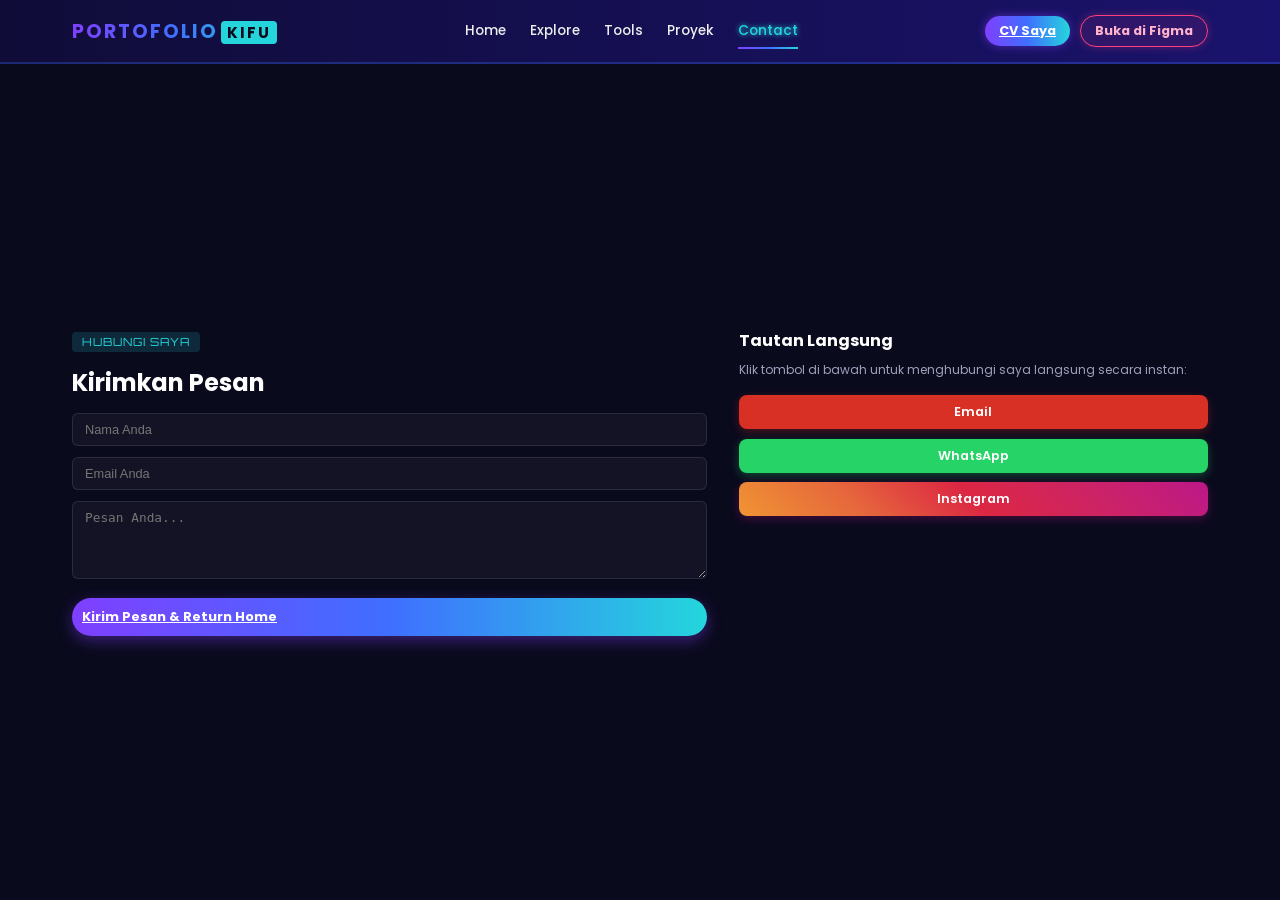
==== commit 88df8f85: "feat: merge skills and explore page to reduce page count to 10 for Figma html.to.design limits" ====
--- a/robotic-portfolio/contact.html
+++ b/robotic-portfolio/contact.html
@@ -16,7 +16,6 @@
               <nav class="mock-nav">
                 <a href="index.html" class="mock-nav-item prototype-hotspot" id="s8-nav-home" data-target="screen-home">Home</a>
                 <a href="explore.html" class="mock-nav-item prototype-hotspot" id="s8-nav-explore" data-target="screen-explore">Explore</a>
-                <a href="skills.html" class="mock-nav-item prototype-hotspot" id="s8-nav-skills" data-target="screen-skills">Skills</a>
                 <a href="tools.html" class="mock-nav-item prototype-hotspot" id="s8-nav-tools" data-target="screen-tools">Tools</a>
                 <a href="projects.html" class="mock-nav-item prototype-hotspot" id="s8-nav-projects" data-target="screen-projects">Proyek</a>
                 <a href="contact.html" class="mock-nav-item active prototype-hotspot" id="s8-nav-contact" data-target="screen-contact">Contact</a>
